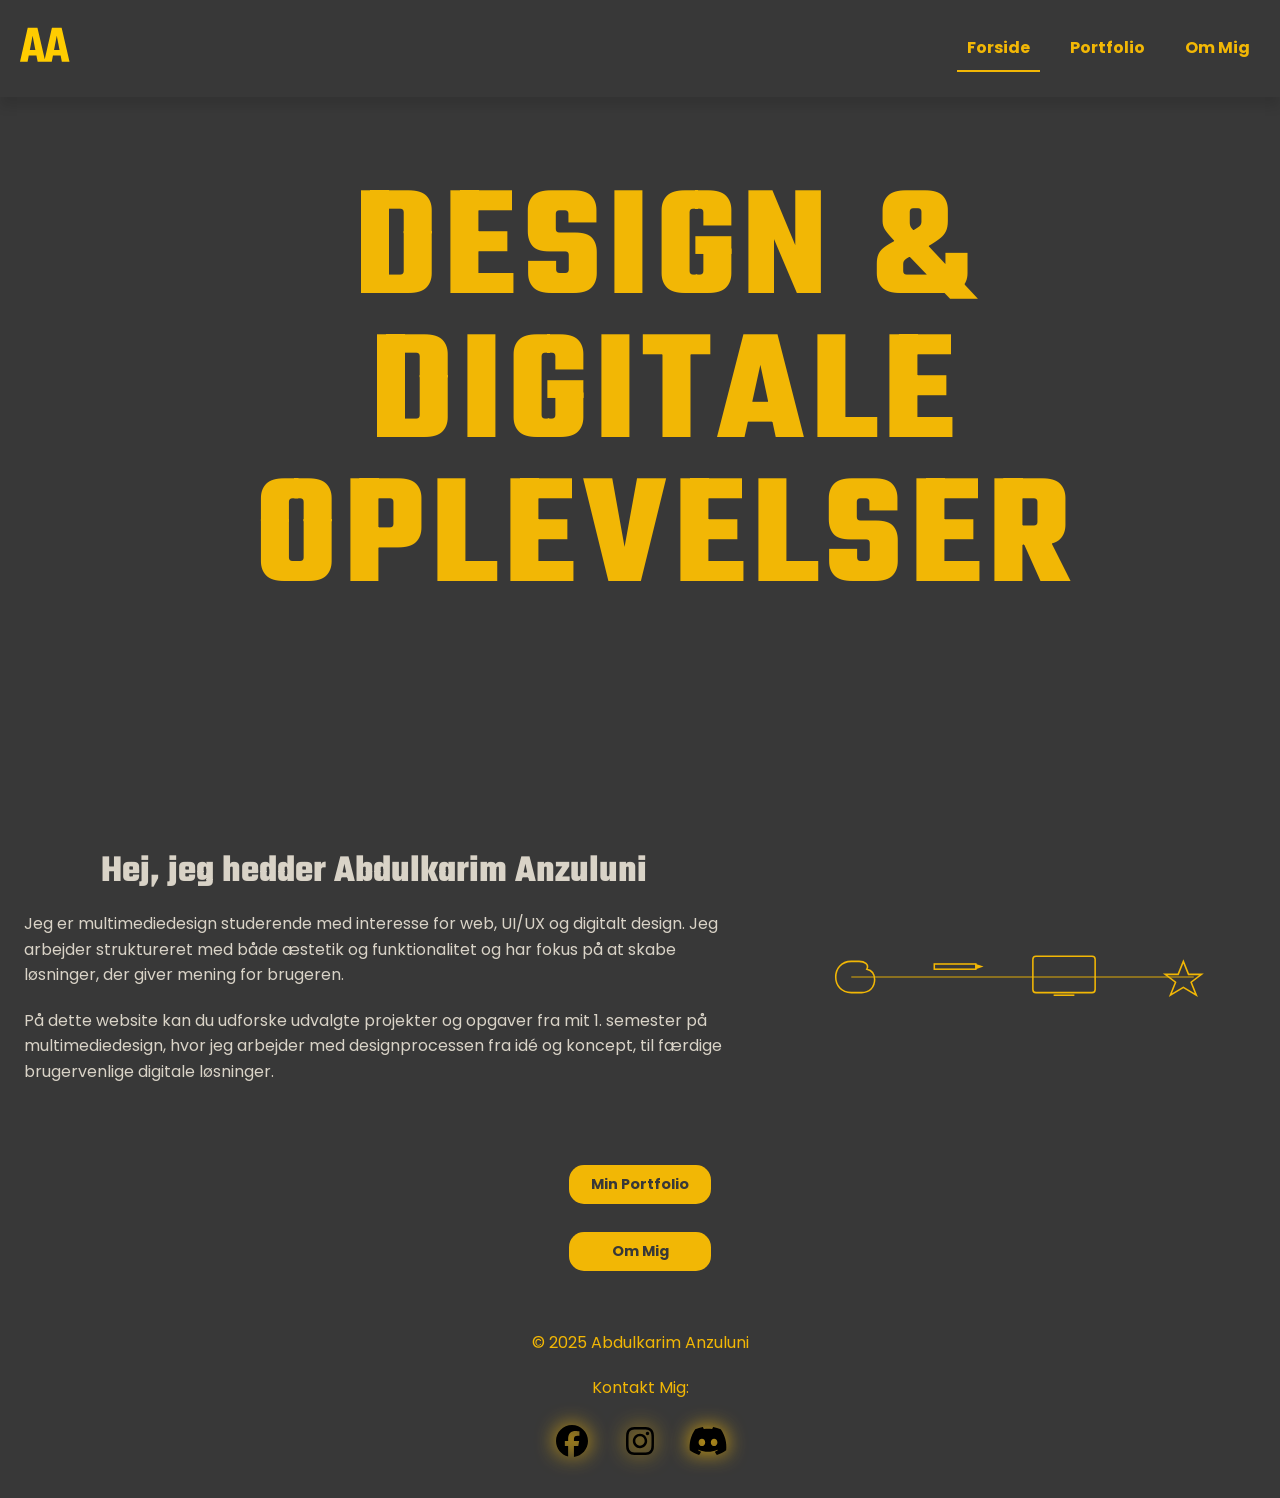
==== index.html @ 67bd310b "færdig med strukturen for websitet" ====
<!DOCTYPE html>
<html lang="en">
  <head>
    <meta charset="UTF-8" />
    <meta name="viewport" content="width=device-width, initial-scale=1.0" />
    <title>Portfolio</title>
    <link rel="stylesheet" href="general.css" />
    <link rel="stylesheet" href="portfolio.css" />
    <link rel="stylesheet" href="layout.css" />
    <link rel="stylesheet" href="menu.css" />
    <link rel="stylesheet" href="color.css" />
    <link rel="stylesheet" href="fonts.css" />
    <!-- SVG favicon (moderne browsere) -->
    <link rel="icon" type="image/svg+xml" href="favicon_io/VectorFavicon.svg" />

    <!-- PNG fallback (ældre browsere) -->
    <link rel="icon" type="image/png" sizes="32x32" href="favicon_io/favicon-32x32.png" />

    <!-- Apple Touch Icon (iOS) -->
    <link rel="apple-touch-icon" href="favicon_io/apple-touch-icon.png" />
  </head>

  <body>
    <header>
      <div class="logo">
        <a href="/">
          <img src="favicon_io/VectorFavicon.svg" alt="AA logo" />
        </a>
      </div>

      <nav>
        <strong>
          <ul class="menu">
            <li><a href="index.html" class="knap active">Forside</a></li>
            <li><a href="portfolio.html" class="knap">Portfolio</a></li>
            <li><a href="ommig.html" class="knap">Om Mig</a></li>
          </ul>
        </strong>
        <button class="burger">
          <span class="line"></span>
          <span class="line"></span>
          <span class="line"></span>
        </button>
      </nav>
    </header>

    <main>
      <section class="hero">
        <video class="hero-video" autoplay muted loop playsinline>
          <source src="Billeder/herovideo.mp4" type="video/mp4" />
        </video>

        <h1 class="hero-title">DESIGN & DIGITALE OPLEVELSER</h1>
      </section>

      <section class="intro">
        <div class="intro-text">
          <h2>Hej, jeg hedder Abdulkarim Anzuluni</h2>
          <p>Jeg er multimediedesign studerende med interesse for web, UI/UX og digitalt design. Jeg arbejder struktureret med både æstetik og funktionalitet og har fokus på at skabe løsninger, der giver mening for brugeren.</p>
          <p>På dette website kan du udforske udvalgte projekter og opgaver fra mit 1. semester på multimediedesign, hvor jeg arbejder med designprocessen fra idé og koncept, til færdige brugervenlige digitale løsninger.</p>
        </div>

        <div class="intro-image">
          <img src="Billeder/intro-process-icons.svg" alt="Designproces fra idé til færdigt resultat" />
        </div>
      </section>

      <section>
        <div class="cta-row">
          <strong>
            <!-- Linking to my specific guides on my pages -->
            <a href="portfolio.html" class="button">Min Portfolio</a>
            <a href="ommig.html" class="button">Om Mig</a>
          </strong>
        </div>
      </section>
    </main>

    <footer>
      <p>© 2025 Abdulkarim Anzuluni</p>
      <p>Kontakt Mig:</p>
      <div class="social-icons">
        <a href="https://www.facebook.com/abdulkarim.anzuluni/" target="_blank" aria-label="Facebook">
          <img src="social-icons/facebook copy.svg" alt="Facebook logo" />
        </a>
        <a href="https://www.instagram.com/abdulkarim.d.a/" target="_blank" aria-label="Instagram">
          <img src="social-icons/instagram copy.svg" alt="Instagram logo" />
        </a>
        <a href="https://discord.com" target="_blank" aria-label="Discord">
          <img src="social-icons/discord copy.svg" alt="Discord logo" />
        </a>
      </div>
    </footer>
    <script src="Javascript/main.js"></script>
  </body>
</html>
---- general.css ----
body {
  background-color: var(--bg-primary);
  color: var(--text-inverse);
  font-family: "Poppins", sans-serif;
}

h1 {
  color: var(--accent-primary);
  font-family: "Teko", sans-serif;
  font-size: clamp(3rem, 10vw, 10rem);
  text-align: center;
}

h2 {
  color: var(--text-inverse);
  font-family: "Teko", sans-serif;
  font-weight: 700;
  font-size: clamp(2.2rem, 3vw, 3rem);
  line-height: 1.2;
  text-align: center;
  margin-bottom: 1rem; /* afstand ned til første p */
}

h3 {
  color: var(--text-inverse);
}

p {
  color: var(--text-muted);
  font-size: clamp(1rem, 1.2vw, 1.125rem);
  line-height: 1.6;
  margin-bottom: 1.25rem; /* afstand mellem p’er */
}

p,
li {
  color: var(--text-inverse);
}

a {
  color: var(--accent-primary);
  text-decoration: none;
}

.menu a.active {
  color: var(--accent-primary);
  border-bottom: 2px solid var(--accent-primary);
}

a:hover {
  color: var(--cta-hover);
}

img {
  max-width: 100%;
}

/*---- Hero Section Mobilefirst ----*/
.hero {
  position: relative;
  height: 60vh;
  overflow: hidden;
}

.hero-video {
  position: absolute;
  inset: 0;
  width: 100%;
  height: 100%;
  object-fit: cover;
}

.hero-title {
  position: absolute;
  top: 12%;
  left: 4%;

  font-family: "Teko", sans-serif;
  font-weight: 700;

  font-size: clamp(3rem, 10vw, 5rem);
  line-height: 0.9;
  letter-spacing: 0.04em;

  color: var(--accent-primary);
  z-index: 2;
}

/*---- Intro Tekst----*/
.intro {
  display: flex;
  flex-direction: column;
  gap: 2rem;
  padding: 2rem 1.5rem;
}

.intro-text {
  max-width: 100%;
  height: 100%;
  object-fit: cover;
  border-radius: 12px;
}

.intro-image {
  width: 100%;
}

.intro-image img {
  width: 100%;
  height: auto;
  display: block;
}

/*---- CTA ----*/
.cta-row {
  display: flex;
  justify-content: center;
}

.button {
  background-color: #f2b705;
  color: #383838;
  border-radius: 15px;
  font-size: 0.9rem;
  padding: 0.6em 1.5em;
  margin: 2em auto;
  min-width: 100px;
  max-width: 300px;
  text-align: center;
  display: block;
  cursor: pointer;
  transition: all 0.3s ease; /* Flydende animation*/
}

.button:hover {
  background-color: #f2b705;
  color: #383838;
  box-shadow: 0 8px 20px rgba(0, 0, 0, 0.35);
  transform: translateY(-2px);
}

/*---- Social Icons ----*/
footer {
  text-align: center;
  padding: 30px 0;
  color: var(--accent-primary);
  font-family: "Poppins", sans-serif;
  font-weight: 400;
}

footer p {
  color: var(--accent-primary);
}

.social-icons {
  margin-top: 15px;
}

.social-icons a {
  margin: 0 12px;
  display: inline-block;
  transition: 0.3s ease;
}

.social-icons img {
  width: 40px;
  height: 40px;
  filter: drop-shadow(0 0 10px #f2b705);
  transition: transform 0.3s ease, filter 0.3s ease;
}

.social-icons a:hover img {
  transform: scale(1.2);
  filter: drop-shadow(0 0 20px #e0aa04);
}

/*---- Ommig.html justeringer ----*/
.portrait-image {
  width: 100%;
  max-width: 700px;
  height: auto;
  display: block;
  margin: 2rem auto;
  border-radius: 12px;
}
---- portfolio.css ----
/*---- Cards / Pop Over ----*/

.news_card {
  background-color: var(--bg-alt);
  display: grid;
  gap: 0.75rem;
  padding: 1.5rem 1rem;
  font-family: "Poppins", sans-serif;
}

.news_card img {
  width: 100%;
  max-height: 200px;
  object-fit: cover;
  border-radius: 8px;
}

.news_card h3 {
  margin: 0;
  color: var(--text-inverse);
}

.news_card p {
  margin: 0 0 1rem 0;
  color: var(--text-muted);
}

.news_card .cta_btn {
  background-color: var(--accent-primary);
  color: var(--cta-text);
  font-family: "Teko", sans-serif;
  font-size: 1rem;
  font-weight: 600;
  padding: 0.5rem 1.25rem;
  border-radius: 999px;
  cursor: pointer;
}

/*---- CTA Knapper ----*/
.news_card .cta_btn:hover {
  background-color: var(--accent-primary);
  color: var(--cta-text);
}

.cta_btn::after {
  content: " →";
}

/*---- Pop Over Transition ----*/
.portfolio-popover {
  background-color: var(--bg-secondary);
  color: var(--text-primary);
  max-width: 650px;
  width: min(90vw, 650px);
  padding: 2.5rem;
  border-radius: 16px;
  box-shadow: var(--shadow-md);
  display: flex;
  flex-direction: column;
  gap: 1.25rem;
  max-height: 85vh; /* begrænser højden */
  overflow-y: auto; /* gør indhold scrollbart */
}

.portfolio-popover h3,
.portfolio-popover h4,
.portfolio-popover p {
  color: var(--text-primary);
}

.portfolio-popover .close-btn {
  background-color: transparent;
  border: 1px solid var(--border-color);
  border-radius: 6px;
  /* color: var(--text-primary); */
  font-family: "Poppins", sans-serif;
  padding: 0.25rem 0.75rem;
  cursor: pointer;
}

/*---- Pop Over Transition ----*/

[popover] {
  opacity: 0;
  rotate: 360deg;
  transition: 0.5s allow-discrete;

  pointer-events: none;
}

[popover]:popover-open {
  opacity: 1;
  rotate: none;
  margin: auto;

  pointer-events: auto;
}

@starting-style {
  [popover]:popover-open {
    rotate: -360deg;
    opacity: 0;
  }
}

/*---- Backdrop ----*/
::backdrop {
  background: #0008;
  opacity: 0;
  transition: 0.5s allow-discrete;

  pointer-events: none;
}

:popover-open::backdrop {
  opacity: 1;
  pointer-events: auto;
}

@starting-style {
  :popover-open::backdrop {
    opacity: 0;
  }
}

/*---- Portfolio layout ----*/

#breaking {
  display: grid;
  grid-template-columns: 1fr;
  gap: 2rem;
  padding: 2rem 1.5rem;
}

.news_card {
  min-height: 220px;
  align-content: space-between;
}
---- layout.css ----
/*---- Mobile-first → Desktop layout changes ----*/
@media (min-width: 800px) {
  .hero {
    height: 80vh;
  }

  .hero-title {
    font-size: clamp(5rem, 18vw, 10rem);
  }

  .hero-video {
    position: absolute;
    inset: 0;
    width: 100%;
    height: 100%;
    z-index: 1;
  }

  .hero {
    height: 80vh;
  }

  .intro {
    flex-direction: row;
    align-items: center;
    gap: 4rem;
  }

  .intro-text {
    flex: 1.2; /* Tekst får mere plads end billedet */
  }

  .intro-image {
    flex: 0.8; /* Billede får mindre plads end billedet */
  }

  .about-page {
    max-width: 1100px;
    margin: 0 auto;
    padding: 2rem;
  }

  #breaking {
    grid-template-columns: repeat(2, 1fr);
    gap: 3rem;
    padding: 3rem 4rem;
  }
}
---- menu.css ----
* {
  margin: 0;
  padding: 0;
  box-sizing: border-box;
}

header {
  /* position: sticky; */
  top: 0;
  display: flex;
  justify-content: space-between;
  align-items: center;
  padding: 20px;
  box-shadow: 0 10px 10px rgba(0, 0, 0, 0.1);
}

.logo img {
  width: 50px;
  height: 50px;
}

nav {
  display: flex;
  align-items: center;
}

.menu {
  display: flex;
  list-style: none;
  margin: 0;
  padding: 0;
  background-color: rgba(56, 56, 56, 0.95);
}

.menu li {
  margin-right: 20px;
}

.menu li:last-child {
  margin-right: 0;
}

.menu a {
  display: block;
  padding: 10px;
  color: #f2b705;
  text-decoration: none;
  transition: color 0.3s;
  text-align: end;
}

.burger {
  width: 30px;
  height: 20px;
  cursor: pointer;
}

.burger .line {
  display: block;
  width: 100%;
  height: 2px;
  background-color: #f2b705; /* Burger color*/
  margin-bottom: 5px;
  transition: 0.2s linear;
}
.burger {
  display: none;
}
@media screen and (width < 800px) {
  .menu {
    display: none;
  }
  .burger {
    display: block;
    background-color: transparent;
    border: 0;
  }
  .burger.active .line:nth-child(1) {
    transform: rotate(45deg) translate(5px, 5px);
    transition: 0.2s linear;
  }

  .burger.active .line:nth-child(2) {
    opacity: 0;
    transition: 0.15s linear;
  }

  .burger.active .line:nth-child(3) {
    transform: rotate(-45deg) translate(5px, -5px);
    transition: 0.2s linear;
  }

  nav.active .menu {
    display: block;
    position: absolute;
    top: 94px;
    right: 0; /* hvor den står på skærmen*/
    width: 40%; /* menu længde*/
    z-index: 20; /* rækkefølge af elementer som er oveni hinanden. fx menu skal vises først, også h1 som 2, og bilede som nr 3 */
  }

  nav.active .menu li {
    margin: 10px 10px;
  }

  nav.active .menu a {
    font-size: 15px; /*størrelsen for bogstaver i menuen*/
  }
}
---- color.css ----
/*----- Color -----*/
:root {
  /*---- BAGGRUNDE ----*/
  --bg-primary: #383838; /* Primær baggrund (dark sections) */
  --bg-secondary: #d9d3c7; /* Lys neutral (cards, content sections) */
  --bg-alt: #2f2f2f; /* Mørkere variation til sektion-skift */

  /*---- TEKST ----*/
  --text-primary: #383838; /* Tekst på lyse baggrunde */
  --text-inverse: #d9d3c7; /* Tekst på mørke baggrunde */
  --text-muted: #a8a39a; /* Sekundær / helper text */

  /*---- ACCENT / BRAND ----*/
  --accent-primary: #f2b705; /* Primær accent (CTA, hover, active) */

  /*---- CTA ----*/
  --cta-bg: #f2b705;
  --cta-text: #383838;
  --cta-hover: #e0aa04; /* Mørkere gul */
  --cta-active: #c99603; /* Endnu mørkere til klik */

  /*---- UI ELEMENTER ----*/
  --border-color: #bfb9ae;
  --divider-color: #cec8bc;
  --focus-ring: #f2b705;

  /*---- SHADOWS ----*/
  --shadow-sm: 0 4px 8px rgba(0, 0, 0, 0.25);
  --shadow-md: 0 10px 24px rgba(0, 0, 0, 0.35);
}
---- fonts.css ----
@font-face {
  font-family: "Poppins";
  src: url("Fonts/Poppins/Poppins-Regular.ttf");
  font-weight: 400;
}

@font-face {
  font-family: "Poppins";
  src: url("Fonts/Poppins/Poppins-Medium.ttf");
  font-weight: 500;
}

@font-face {
  font-family: "Poppins";
  src: url("Fonts/Poppins/Poppins-SemiBold.ttf");
  font-weight: 600;
}

@font-face {
  font-family: "Poppins";
  src: url("Fonts/Poppins/Poppins-Bold.ttf");
  font-weight: 700;
}

@font-face {
  font-family: "Poppins";
  src: url("Fonts/Poppins/Poppins-ExtraBold.ttf");
  font-weight: 800;
}

@font-face {
  font-family: "Teko";
  src: url("Fonts/Teko/Teko-Light.ttf");
  font-weight: 300;
}

@font-face {
  font-family: "Teko";
  src: url("Fonts/Teko/Teko-Regular.ttf");
  font-weight: 400;
}

@font-face {
  font-family: "Teko";
  src: url("Fonts/Teko/Teko-Medium.ttf");
  font-weight: 500;
}

@font-face {
  font-family: "Teko";
  src: url("Fonts/Teko/Teko-SemiBold.ttf");
  font-weight: 600;
}

@font-face {
  font-family: "Teko";
  src: url("Fonts/Teko/Teko-Bold.ttf");
  font-weight: 700;
}
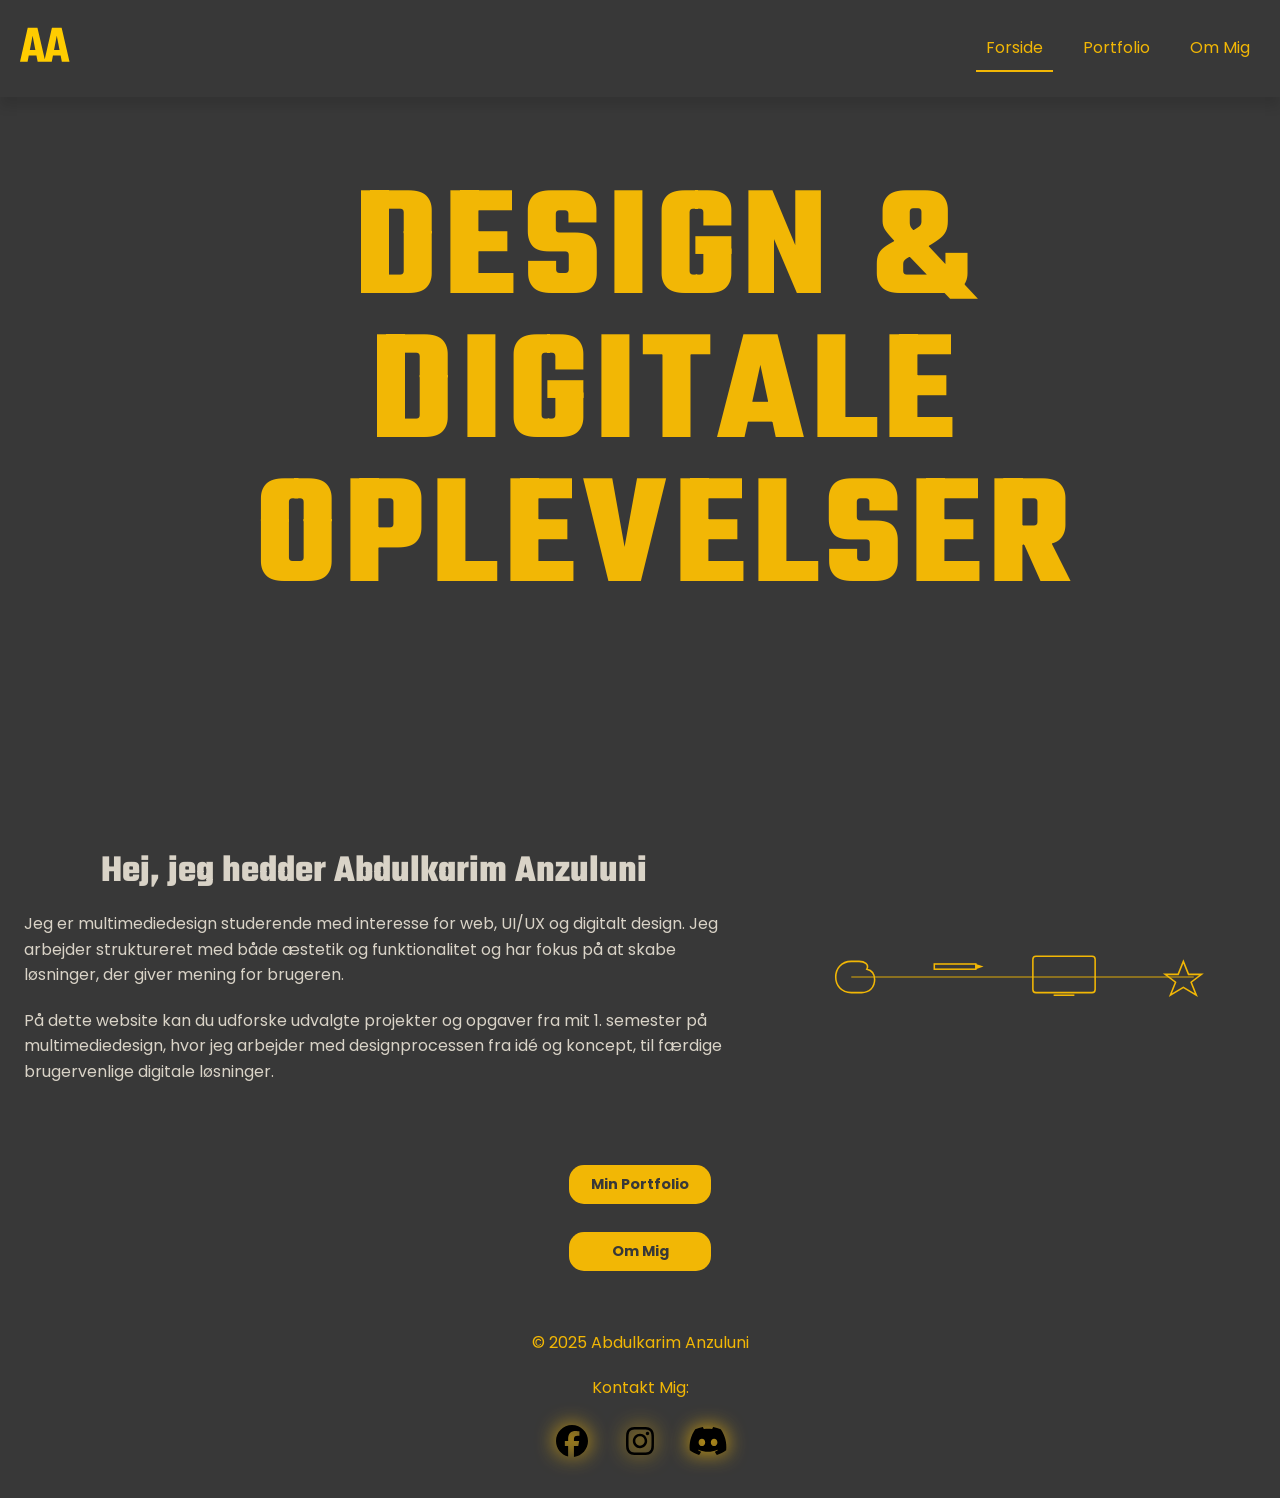
==== commit 9d05dd88: "Opdatering efter Validering" ====
--- a/index.html
+++ b/index.html
@@ -1,5 +1,5 @@
 <!DOCTYPE html>
-<html lang="en">
+<html lang="da">
   <head>
     <meta charset="UTF-8" />
     <meta name="viewport" content="width=device-width, initial-scale=1.0" />
@@ -29,13 +29,11 @@
       </div>
 
       <nav>
-        <strong>
-          <ul class="menu">
-            <li><a href="index.html" class="knap active">Forside</a></li>
-            <li><a href="portfolio.html" class="knap">Portfolio</a></li>
-            <li><a href="ommig.html" class="knap">Om Mig</a></li>
-          </ul>
-        </strong>
+        <ul class="menu">
+          <li><a href="index.html" class="knap active">Forside</a></li>
+          <li><a href="portfolio.html" class="knap">Portfolio</a></li>
+          <li><a href="ommig.html" class="knap">Om Mig</a></li>
+        </ul>
         <button class="burger">
           <span class="line"></span>
           <span class="line"></span>
@@ -81,13 +79,13 @@
       <p>Kontakt Mig:</p>
       <div class="social-icons">
         <a href="https://www.facebook.com/abdulkarim.anzuluni/" target="_blank" aria-label="Facebook">
-          <img src="social-icons/facebook copy.svg" alt="Facebook logo" />
+          <img src="social-icons/facebook.svg" alt="Facebook logo" />
         </a>
         <a href="https://www.instagram.com/abdulkarim.d.a/" target="_blank" aria-label="Instagram">
-          <img src="social-icons/instagram copy.svg" alt="Instagram logo" />
+          <img src="social-icons/instagram.svg" alt="Instagram logo" />
         </a>
         <a href="https://discord.com" target="_blank" aria-label="Discord">
-          <img src="social-icons/discord copy.svg" alt="Discord logo" />
+          <img src="social-icons/discord.svg" alt="Discord logo" />
         </a>
       </div>
     </footer>
